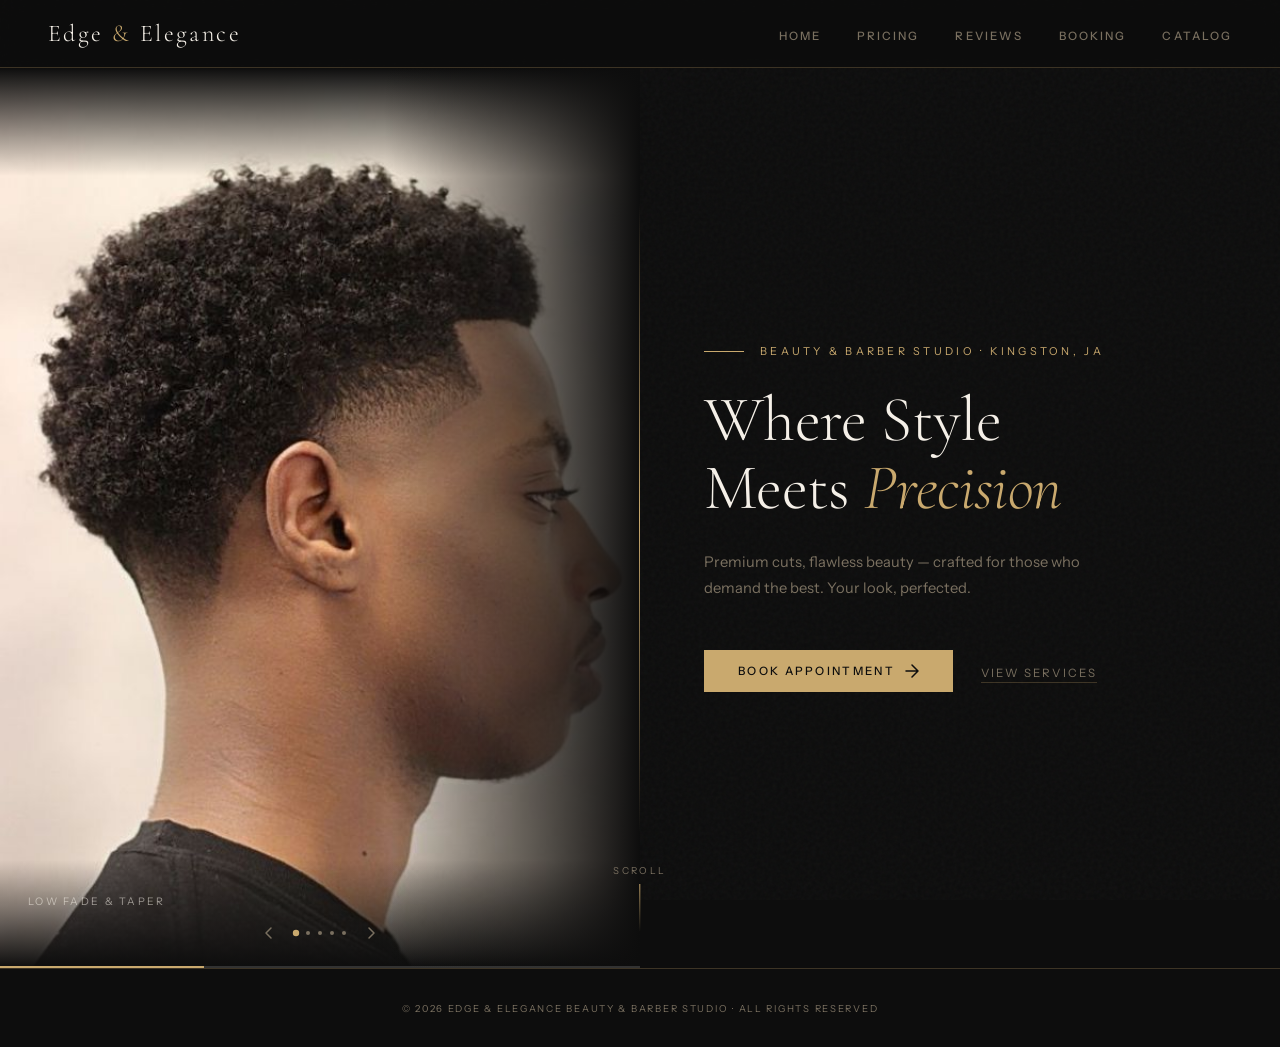
==== EE Website/index.html @ 979acc81 "Add files via upload" ====
<!DOCTYPE html>
<html lang="en">
<head>
  <meta charset="UTF-8" />
  <meta http-equiv="X-UA-Compatible" content="IE=edge"/>
  <meta name="viewport" content="width=device-width, initial-scale=1.0" />
  <title>Edge &amp; Elegance Beauty &amp; Barber Studio</title>

  <!-- Google Fonts -->
  <link href="https://fonts.googleapis.com/css2?family=Cormorant+Garamond:ital,wght@0,300;0,400;0,600;1,300;1,400&family=Instrument+Sans:wght@300;400;500&display=swap" rel="stylesheet"/>

  <!-- Stylesheet -->
  <link rel="stylesheet" href="style.css"/>
</head>
<body>

  <!-- ═══════════════════════════════════════════
       HEADER — Branding + Primary Navigation
  ═══════════════════════════════════════════ -->
  <header>
    <h1>Edge <span>&amp;</span> Elegance</h1>

    <!-- Nav: primary navigation links -->
    <nav>
      <ul>
        <li><a href="#">Home</a></li>
        <li><a href="#">Pricing</a></li>
        <li><a href="#">Reviews</a></li>
        <li><a href="#">Booking</a></li>
        <li><a href="#">Catalog</a></li>
      </ul>
    </nav>
  </header>


  <!-- ═══════════════════════════════════════════
       MAIN — Primary Page Content
  ═══════════════════════════════════════════ -->
  <main>

    <!-- Section 1: Hero -->
    <section>

      <!-- Aside: image slideshow panel -->
      <aside>

        <!-- Slide 1: Low fade / taper -->
        <figure class="active">
          <img src="Images/ss4.jpg" alt="Clean low fade taper cut" />
          <figcaption>Low Fade &amp; Taper</figcaption>
        </figure>

        <!-- Slide 2: Nail art -->
        <figure>
          <img src="Images/ss5.jpg" alt="French tip nail art with heart design" />
          <figcaption>French Tip Nail Art</figcaption>
        </figure>

        <!-- Slide 3: Box braids -->
        <figure>
          <img src="Images/ss3.jpg" alt="Variety of box braids and knotless styles" />
          <figcaption>Box Braids &amp; Knotless</figcaption>
        </figure>

        <!-- Slide 4: Cornrow swirl pattern -->
        <figure>
          <img src="Images/ss2.jpg" alt="Intricate cornrow swirl pattern" />
          <figcaption>Cornrow Swirl Design</figcaption>
        </figure>

        <!-- Slide 5: Cornrow waves -->
        <figure>
          <img src="Images/ss.jpg" alt="Cornrow wave pattern from above" />
          <figcaption>Cornrow Wave Pattern</figcaption>
        </figure>

        <!-- Slideshow controls -->
        <nav class="slide-controls" aria-label="Slideshow controls">
          <button id="prev-btn" aria-label="Previous slide">
            <svg width="18" height="18" viewBox="0 0 18 18" fill="none">
              <path d="M11 14L6 9l5-5" stroke="currentColor" stroke-width="1.5" stroke-linecap="round" stroke-linejoin="round"/>
            </svg>
          </button>

          <ul class="slide-dots" role="tablist">
            <li><span class="active" role="tab" aria-label="Slide 1"></span></li>
            <li><span role="tab" aria-label="Slide 2"></span></li>
            <li><span role="tab" aria-label="Slide 3"></span></li>
            <li><span role="tab" aria-label="Slide 4"></span></li>
            <li><span role="tab" aria-label="Slide 5"></span></li>
          </ul>

          <button id="next-btn" aria-label="Next slide">
            <svg width="18" height="18" viewBox="0 0 18 18" fill="none">
              <path d="M7 4l5 5-5 5" stroke="currentColor" stroke-width="1.5" stroke-linecap="round" stroke-linejoin="round"/>
            </svg>
          </button>
        </nav>

        <!-- Auto-advance progress bar -->
        <progress value="0" max="100"></progress>

      </aside>


      <!-- Article: hero text — self-contained, distributable content -->
      <article>
        <p>Beauty &amp; Barber Studio &middot; Kingston, JA</p>
        <h2>
          Where Style<br/>
          Meets <em>Precision</em>
        </h2>
        <p>
          Premium cuts, flawless beauty — crafted for those who demand
          the best. Your look, perfected.
        </p>
        <ul>
          <li>
            <a href="#">
              <span>Book Appointment</span>
              <svg width="14" height="14" viewBox="0 0 14 14" fill="none" aria-hidden="true">
                <path d="M1 7h12M7 1l6 6-6 6" stroke="currentColor" stroke-width="1.5" stroke-linecap="round" stroke-linejoin="round"/>
              </svg>
            </a>
          </li>
          <li><a href="#">View Services</a></li>
        </ul>
      </article>

      <!-- Scroll indicator -->
      <small>Scroll</small>

    </section>

  </main>


  <!-- ═══════════════════════════════════════════
       FOOTER — Copyright & Studio Info
  ═══════════════════════════════════════════ -->
  <footer>
    <small>&copy; 2026 Edge &amp; Elegance Beauty &amp; Barber Studio &middot; All rights reserved</small>
  </footer>


  <!-- JavaScript -->
  <script src="script.js"></script>

</body>
</html>
---- EE Website/style.css ----
/* ═══════════════════════════════════════════════
   Edge & Elegance Beauty & Barber Studio
   style.css
   ═══════════════════════════════════════════════ */

/* ─── RESET & VARIABLES ─── */
*, *::before, *::after {
  box-sizing: border-box;
  margin: 0;
  padding: 0;
}

:root {
  --ink:    #0d0d0d;
  --cream:  #f5f0e8;
  --gold:   #c9a96e;
  --muted:  #7a7060;
  --border: rgba(201, 169, 110, 0.25);
}

html { scroll-behavior: smooth; }

body {
  font-family: 'Instrument Sans', sans-serif;
  background: var(--ink);
  color: var(--cream);
  min-height: 100vh;
  overflow-x: hidden;
}

/* ─── HEADER ─── */
header {
  position: fixed;
  top: 0; left: 0; right: 0;
  z-index: 100;
  display: flex;
  align-items: center;
  justify-content: space-between;
  padding: 0 48px;
  height: 68px;
  background: rgba(13, 13, 13, 0.88);
  backdrop-filter: blur(12px);
  border-bottom: 1px solid var(--border);
  animation: fadeDown 0.8s ease both;
}

header h1 {
  font-family: 'Cormorant Garamond', serif;
  font-size: 1.5rem;
  font-weight: 300;
  letter-spacing: 0.1em;
  color: var(--cream);
  line-height: 1;
}

header h1 span { color: var(--gold); }

/* ─── NAV ─── */
nav ul {
  display: flex;
  gap: 36px;
  list-style: none;
}

nav ul li a {
  font-size: 0.72rem;
  font-weight: 500;
  letter-spacing: 0.18em;
  text-transform: uppercase;
  color: var(--muted);
  text-decoration: none;
  position: relative;
  transition: color 0.3s;
}

nav ul li a::after {
  content: '';
  position: absolute;
  bottom: -4px; left: 0; right: 0;
  height: 1px;
  background: var(--gold);
  transform: scaleX(0);
  transform-origin: left;
  transition: transform 0.3s ease;
}

nav ul li a:hover               { color: var(--cream); }
nav ul li a:hover::after        { transform: scaleX(1); }

/* ─── MAIN ─── */
main { padding-top: 68px; }

/* ─── HERO SECTION ─── */
main > section:first-of-type {
  min-height: 100vh;
  display: grid;
  grid-template-columns: 1fr 1fr;
  align-items: center;
  position: relative;
  overflow: hidden;
}

/* Grain texture overlay */
main > section:first-of-type::before {
  content: '';
  position: fixed;
  inset: 0;
  z-index: 0;
  background-image: url("data:image/svg+xml,%3Csvg viewBox='0 0 256 256' xmlns='http://www.w3.org/2000/svg'%3E%3Cfilter id='noise'%3E%3CfeTurbulence type='fractalNoise' baseFrequency='0.9' numOctaves='4' stitchTiles='stitch'/%3E%3C/filter%3E%3Crect width='100%25' height='100%25' filter='url(%23noise)' opacity='1'/%3E%3C/svg%3E");
  opacity: 0.035;
  pointer-events: none;
}

/* ─── ASIDE — Slideshow Panel ─── */
aside {
  position: relative;
  height: 100vh;
  overflow: hidden;
  animation: revealLeft 1.1s cubic-bezier(0.16, 1, 0.3, 1) 0.2s both;
}

/* Fade edges into background */
aside::after {
  content: '';
  position: absolute;
  inset: 0;
  background:
    linear-gradient(to right, transparent 60%, var(--ink) 100%),
    linear-gradient(to bottom, var(--ink) 0%, transparent 12%, transparent 88%, var(--ink) 100%);
  pointer-events: none;
  z-index: 1;
}

/* Gold vertical divider */
aside::before {
  content: '';
  position: absolute;
  right: 0; top: 15%; bottom: 15%;
  width: 1px;
  background: linear-gradient(to bottom, transparent, var(--gold), transparent);
  z-index: 3;
}

/* ─── SLIDE FIGURES ─── */
aside figure {
  position: absolute;
  inset: 0;
  margin: 0;
  opacity: 0;
  transition: opacity 1.2s ease;
}

aside figure.active { opacity: 1; }

aside figure img {
  width: 100%;
  height: 100%;
  object-fit: cover;
  object-position: center top;
  transform: scale(1.06);
  transition: transform 8s ease;
  display: block;
}

aside figure.active img { transform: scale(1); }

aside figure figcaption {
  position: absolute;
  bottom: 60px;
  left: 28px;
  z-index: 2;
  font-size: 0.65rem;
  letter-spacing: 0.22em;
  text-transform: uppercase;
  color: rgba(245, 240, 232, 0.55);
}

/* ─── SLIDESHOW CONTROLS ─── */
.slide-controls {
  position: absolute;
  bottom: 20px;
  left: 50%;
  transform: translateX(-50%);
  display: flex;
  align-items: center;
  gap: 10px;
  z-index: 4;
}

.slide-controls button {
  background: none;
  border: none;
  cursor: pointer;
  padding: 6px;
  color: var(--muted);
  transition: color 0.3s;
}

.slide-controls button:hover { color: var(--gold); }
.slide-controls button svg   { display: block; }

/* Dot indicators */
.slide-dots {
  display: flex;
  gap: 8px;
  align-items: center;
  list-style: none;
}

.slide-dots span {
  width: 4px;
  height: 4px;
  border-radius: 50%;
  background: var(--muted);
  transition: background 0.3s, transform 0.3s;
  cursor: pointer;
  display: block;
}

.slide-dots span.active {
  background: var(--gold);
  transform: scale(1.6);
}

/* Progress bar */
aside progress {
  position: absolute;
  bottom: 0; left: 0;
  height: 2px;
  width: 100%;
  border: none;
  background: rgba(255, 255, 255, 0.08);
  z-index: 4;
  appearance: none;
}

aside progress::-webkit-progress-bar   { background: rgba(255, 255, 255, 0.08); }
aside progress::-webkit-progress-value { background: var(--gold); }
aside progress::-moz-progress-bar      { background: var(--gold); }

/* ─── HERO ARTICLE ─── */
main > section:first-of-type > article {
  padding: 0 80px 0 64px;
  position: relative;
  z-index: 2;
  animation: revealRight 1.1s cubic-bezier(0.16, 1, 0.3, 1) 0.4s both;
}

/* Eyebrow label */
main > section:first-of-type > article > p:first-of-type {
  font-size: 0.68rem;
  letter-spacing: 0.3em;
  text-transform: uppercase;
  color: var(--gold);
  margin-bottom: 28px;
  display: flex;
  align-items: center;
  gap: 16px;
}

main > section:first-of-type > article > p:first-of-type::before {
  content: '';
  width: 40px;
  height: 1px;
  background: var(--gold);
  display: inline-block;
}

/* Heading */
main > section:first-of-type > article h2 {
  font-family: 'Cormorant Garamond', serif;
  font-size: clamp(3.2rem, 5vw, 5.5rem);
  font-weight: 300;
  line-height: 1.05;
  letter-spacing: -0.01em;
  margin-bottom: 28px;
  color: var(--cream);
}

main > section:first-of-type > article h2 em {
  font-style: italic;
  color: var(--gold);
}

/* Body copy */
main > section:first-of-type > article > p:last-of-type {
  font-size: 0.92rem;
  line-height: 1.8;
  color: var(--muted);
  max-width: 380px;
  margin-bottom: 48px;
  font-weight: 300;
}

/* CTA list */
main > section:first-of-type > article ul {
  display: flex;
  align-items: center;
  gap: 28px;
  list-style: none;
}

/* Primary CTA button */
main > section:first-of-type > article ul li:first-child a {
  display: inline-flex;
  align-items: center;
  gap: 10px;
  padding: 14px 34px;
  background: var(--gold);
  color: var(--ink);
  font-size: 0.72rem;
  font-weight: 500;
  letter-spacing: 0.2em;
  text-transform: uppercase;
  text-decoration: none;
  position: relative;
  overflow: hidden;
  transition: color 0.35s ease;
}

main > section:first-of-type > article ul li:first-child a::before {
  content: '';
  position: absolute;
  inset: 0;
  background: var(--cream);
  transform: translateX(-101%);
  transition: transform 0.35s ease;
}

main > section:first-of-type > article ul li:first-child a:hover::before { transform: translateX(0); }

main > section:first-of-type > article ul li:first-child a span,
main > section:first-of-type > article ul li:first-child a svg { position: relative; z-index: 1; }

main > section:first-of-type > article ul li:first-child a svg { transition: transform 0.3s; }
main > section:first-of-type > article ul li:first-child a:hover svg { transform: translateX(4px); }

/* Ghost CTA link */
main > section:first-of-type > article ul li:last-child a {
  font-size: 0.72rem;
  letter-spacing: 0.18em;
  text-transform: uppercase;
  color: var(--muted);
  text-decoration: none;
  border-bottom: 1px solid var(--border);
  padding-bottom: 2px;
  transition: color 0.3s, border-color 0.3s;
}

main > section:first-of-type > article ul li:last-child a:hover {
  color: var(--cream);
  border-color: var(--gold);
}

/* ─── SCROLL HINT ─── */
main > section:first-of-type > small {
  position: absolute;
  bottom: 36px;
  left: 50%;
  transform: translateX(-50%);
  display: flex;
  flex-direction: column;
  align-items: center;
  gap: 8px;
  z-index: 10;
  font-size: 0.6rem;
  letter-spacing: 0.25em;
  text-transform: uppercase;
  color: var(--muted);
  animation: fadeIn 1s 1.5s both;
}

main > section:first-of-type > small::after {
  content: '';
  width: 1px;
  height: 48px;
  display: block;
  background: linear-gradient(to bottom, var(--gold), transparent);
  animation: scrollDrop 1.6s ease infinite;
}

/* ─── FOOTER ─── */
footer {
  text-align: center;
  padding: 32px 48px;
  border-top: 1px solid var(--border);
  font-size: 0.72rem;
  letter-spacing: 0.15em;
  color: var(--muted);
  text-transform: uppercase;
}

/* ─── KEYFRAME ANIMATIONS ─── */
@keyframes fadeDown {
  from { opacity: 0; transform: translateY(-16px); }
  to   { opacity: 1; transform: translateY(0); }
}

@keyframes fadeIn {
  from { opacity: 0; }
  to   { opacity: 1; }
}

@keyframes revealLeft {
  from { opacity: 0; transform: translateX(-40px); }
  to   { opacity: 1; transform: translateX(0); }
}

@keyframes revealRight {
  from { opacity: 0; transform: translateX(40px); }
  to   { opacity: 1; transform: translateX(0); }
}

@keyframes scrollDrop {
  0%   { opacity: 0; transform: translateY(-8px); }
  50%  { opacity: 1; }
  100% { opacity: 0; transform: translateY(24px); }
}

/* ─── RESPONSIVE ─── */
@media (max-width: 768px) {
  header                                              { padding: 0 24px; }
  nav ul                                              { gap: 20px; }
  main > section:first-of-type                        { grid-template-columns: 1fr; }
  aside                                               { height: 60vw; }
  main > section:first-of-type > article              { padding: 40px 28px; }
  main > section:first-of-type > article h2           { font-size: 2.8rem; }
}
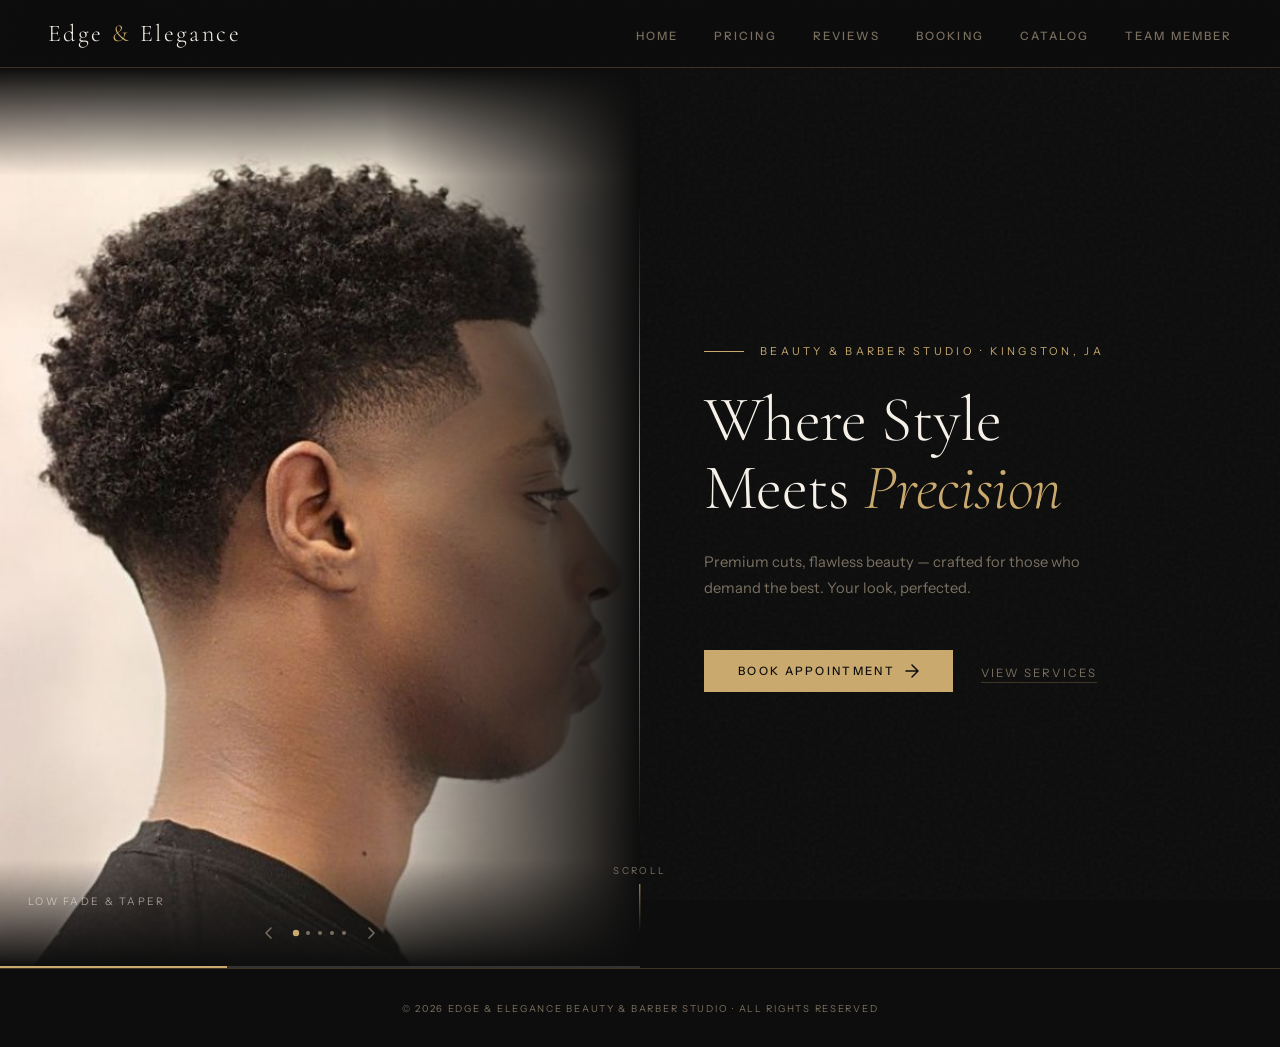
==== commit 22842a64: "Added active buttons" ====
--- a/EE Website/index.html
+++ b/EE Website/index.html
@@ -24,10 +24,11 @@
     <nav>
       <ul>
         <li><a href="#">Home</a></li>
-        <li><a href="#">Pricing</a></li>
+        <li><a href="pricing.html">Pricing</a></li>
         <li><a href="#">Reviews</a></li>
         <li><a href="#">Booking</a></li>
         <li><a href="#">Catalog</a></li>
+        <li><a href="team member.html">Team Member</a></li>
       </ul>
     </nav>
   </header>
